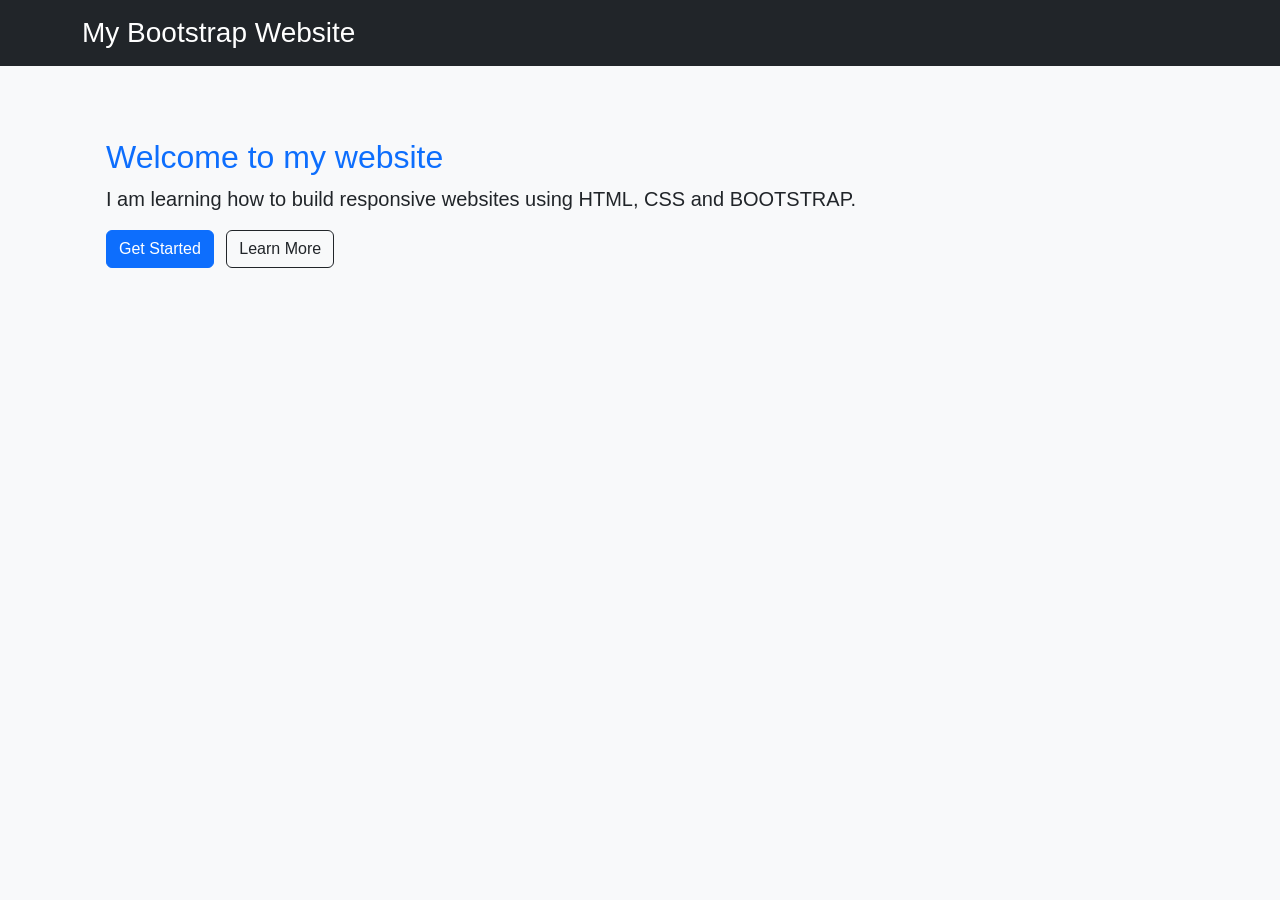
==== index.html @ d1cebd3c "practice bootstrap containers, spacing and buttons" ====
<!DOCTYPE html>
<html lang="en">
<head>
    <meta charset="UTF-8">
    <meta name="viewport" content="width=device-width, initial-scale=1.0">
    <title>bootstrap-learning</title>

    <!-- bootstrap css -->
    <link href="https://cdn.jsdelivr.net/npm/bootstrap@5.0.2/dist/css/bootstrap.min.css" rel="stylesheet" integrity="sha384-EVSTQN3/azprG1Anm3QDgpJLIm9Nao0Yz1ztcQTwFspd3yD65VohhpuuCOmLASjC" crossorigin="anonymous">

    <!-- custom css -->
     <link rel="stylesheet" href="style.css">

</head>
<body>
    <header class="bg-dark text-white py-3">
        <div class="container ">
            <h1 class="h3 mb-0">My Bootstrap Website</h1>
        </div>
    </header>
    <main class="container my-5">
        <section class="p-4 rounded">
            <h2 class="text-primary">Welcome to my website</h2>
            <p class="lead">I am learning how to build responsive websites using HTML, CSS and BOOTSTRAP.</p>

            <button class="btn btn-primary me-2">Get Started</button>
            <button class="btn btn-outline-dark">Learn More</button>
        </section>
    </main>
</body>
</html>
---- style.css ----
* {
    padding: 0;
    margin: 0;
}

body {
    font-family: "poppins", sans-serif;
    background: #f8f9fa;
}

h1 {
    font-weight: 700;
}
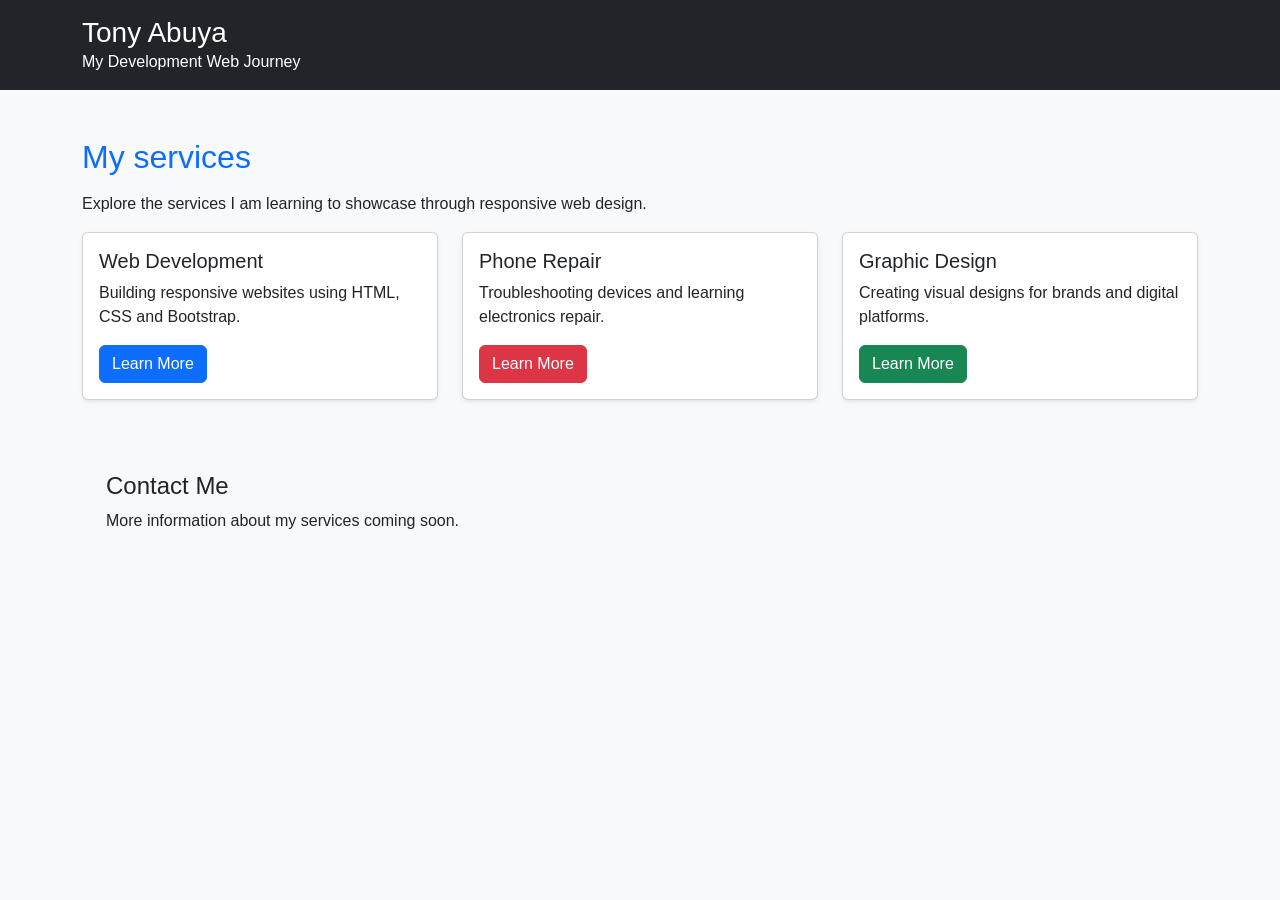
==== commit 93668b25: "Build responsive services grid with bootstrap" ====
--- a/index.html
+++ b/index.html
@@ -13,12 +13,13 @@
 
 </head>
 <body>
-    <header class="bg-dark text-white py-3">
+    <!-- Containers Spacing and Buttons -->
+    <!-- <header class="bg-dark text-white py-3">
         <div class="container ">
             <h1 class="h3 mb-0">My Bootstrap Website</h1>
         </div>
     </header>
-    <main class="container my-5">
+    <main class="container my-5 border">
         <section class="p-4 rounded">
             <h2 class="text-primary">Welcome to my website</h2>
             <p class="lead">I am learning how to build responsive websites using HTML, CSS and BOOTSTRAP.</p>
@@ -26,6 +27,101 @@
             <button class="btn btn-primary me-2">Get Started</button>
             <button class="btn btn-outline-dark">Learn More</button>
         </section>
+    </main> -->
+
+    <!-- Practice Examples -->
+    <!-- <div class="container">
+        <div class="row">
+            <div class="col-6 border">
+                <h1>First column</h1>
+            </div>
+            <div class="col-6 border">
+                <h1>Second column</h1>
+            </div>
+        </div>
+    </div>
+
+    <div class="col-12 col-md-6 col-lg-4 border">
+        <h1 class="h3">My content</h1>
+    </div> -->
+
+    <!-- Responsive Service Section -->
+
+    <header class="bg-dark text-white py-3">
+        <div class="container">
+            <h1 class="h3 mb-0">Tony Abuya</h1>
+            <p class="mb-0">My Development Web Journey</p>
+        </div>
+    </header>
+
+    <main class="container my-5">
+        <section class="mb-5">
+            <h2 class="text-primary mb-3">My services</h2>
+            <p>Explore the services I am learning to showcase
+            through responsive web design.</p>
+
+            <div class="row g-4">
+                <div class="col-12 col-md-6 col-lg-4">
+                <div class="card h-100 shadow-sm">
+                    <div class="card-body">
+                        <h3 class="h5 card-title">
+                            Web Development
+                        </h3>
+                        <p class="card-text">
+                            Building responsive websites using
+                            HTML, CSS and Bootstrap.
+                        </p>
+                        <a href="#contact"
+                           class="btn btn-primary">
+                            Learn More
+                        </a>
+                    </div>
+                </div>
+            
+            </div>
+
+            <div class="col-12 col-md-6 col-lg-4">
+                <div class="card h-100 shadow-sm">
+                    <div class="card-body">
+                            <h3 class="h5 card-tittle">
+                                Phone Repair
+                            </h3>
+                            <p class="card-text">
+                                Troubleshooting devices and learning electronics repair.
+                            </p>
+                            <a href="#contact" class="btn btn-danger">
+                                Learn More
+                            </a>
+                    </div>
+                </div>
+
+            </div>
+
+            <div class="col-12 col-md-6 col-lg-4">
+                <div class="card h-100 shadow-sm">
+                    <div class="card-body">
+                        <h3 class="h5 card-title">
+                            Graphic Design
+                        </h3>
+                        <p class="card-text">
+                            Creating visual designs for brands
+                            and digital platforms.
+                        </p>
+                        <a href="#contact"
+                           class="btn btn-success">
+                            Learn More
+                        </a>
+                    </div>
+                </div>
+            </div>
+            </div>
+        </section>
+        <section id="contact" class="bg-light rounded p-4">
+            <h2 class="h4">Contact Me</h2>
+            <p class="mb-0">
+                More information about my services coming soon.
+            </p>
+        </section>
     </main>
 </body>
 </html>
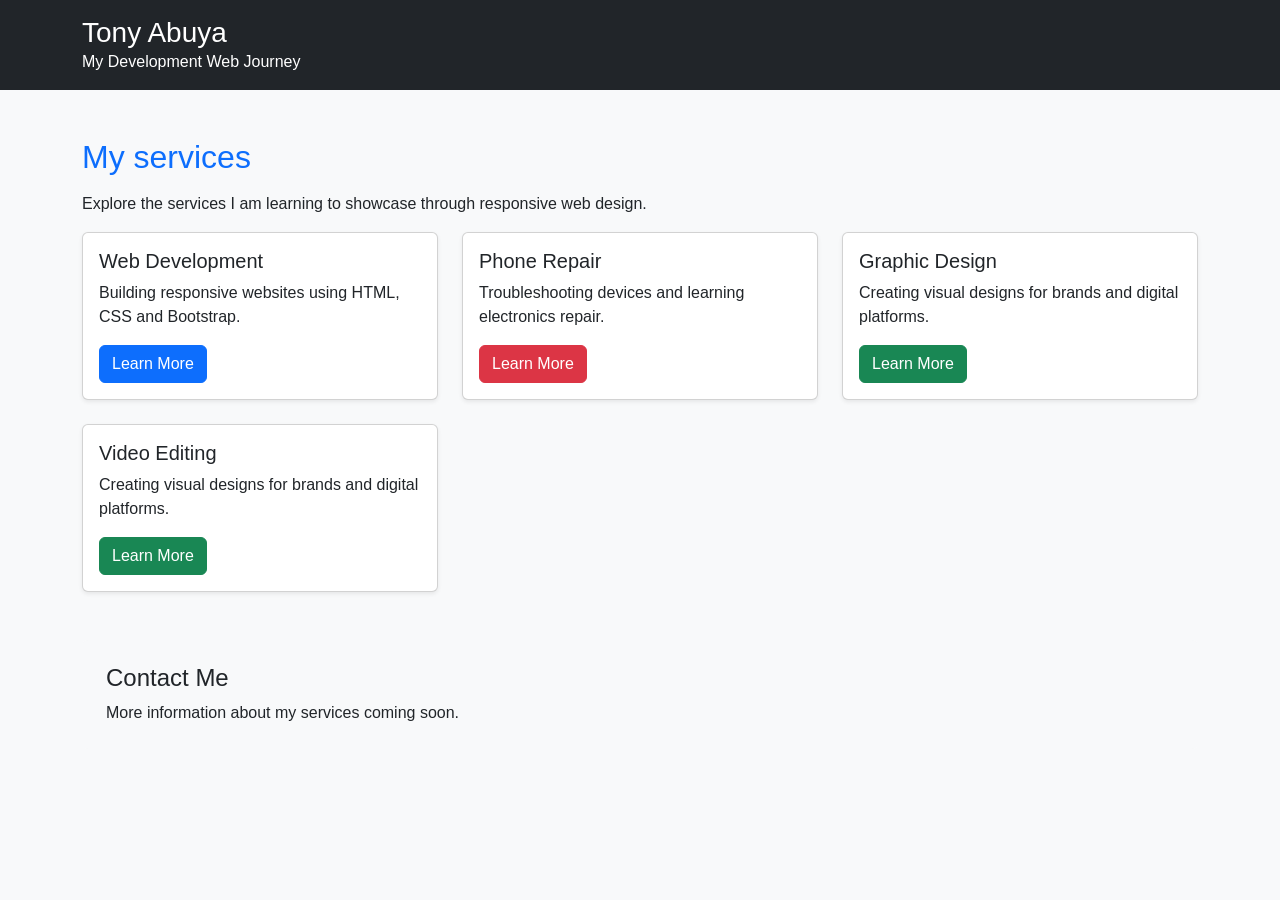
==== commit 0e03cd95: "Update the index and row file" ====
--- a/index.html
+++ b/index.html
@@ -114,6 +114,23 @@
                     </div>
                 </div>
             </div>
+            <div class="col-12 col-md-6 col-lg-4">
+                <div class="card h-100 shadow-sm">
+                    <div class="card-body">
+                        <h3 class="h5 card-title">
+                            Video Editing
+                        </h3>
+                        <p class="card-text">
+                            Creating visual designs for brands
+                            and digital platforms.
+                        </p>
+                        <a href="#contact"
+                           class="btn btn-success">
+                            Learn More
+                        </a>
+                    </div>
+                </div>
+            </div>
             </div>
         </section>
         <section id="contact" class="bg-light rounded p-4">
--- a/style.css
+++ b/style.css
@@ -10,4 +10,23 @@
 
 h1 {
     font-weight: 700;
+}
+.card r{
+    background: transparent;
+    color: #f8f9fa;
+    transition: all 0.3s ease;
+}
+.card:hover{
+    transform: translateY(-5px);
+    box-shadow: 4px 4px 15px 1px rgba(255,255,255,0.75);
+    box-shadow: -2px 2px 6px 1px rgba(255,255,255,0.75);
+    -webkit-box-shadow: -2px 2px 6px 1px rgba(255,255,255,0.75);
+    -moz-box-shadow: -2px 2px 6px 1px rgba(255,255,255,0.75);
+}
+.row i{
+    font-size: 25px;
+}
+.My-services{
+    padding: 10px 0;
+    background: black;
 }
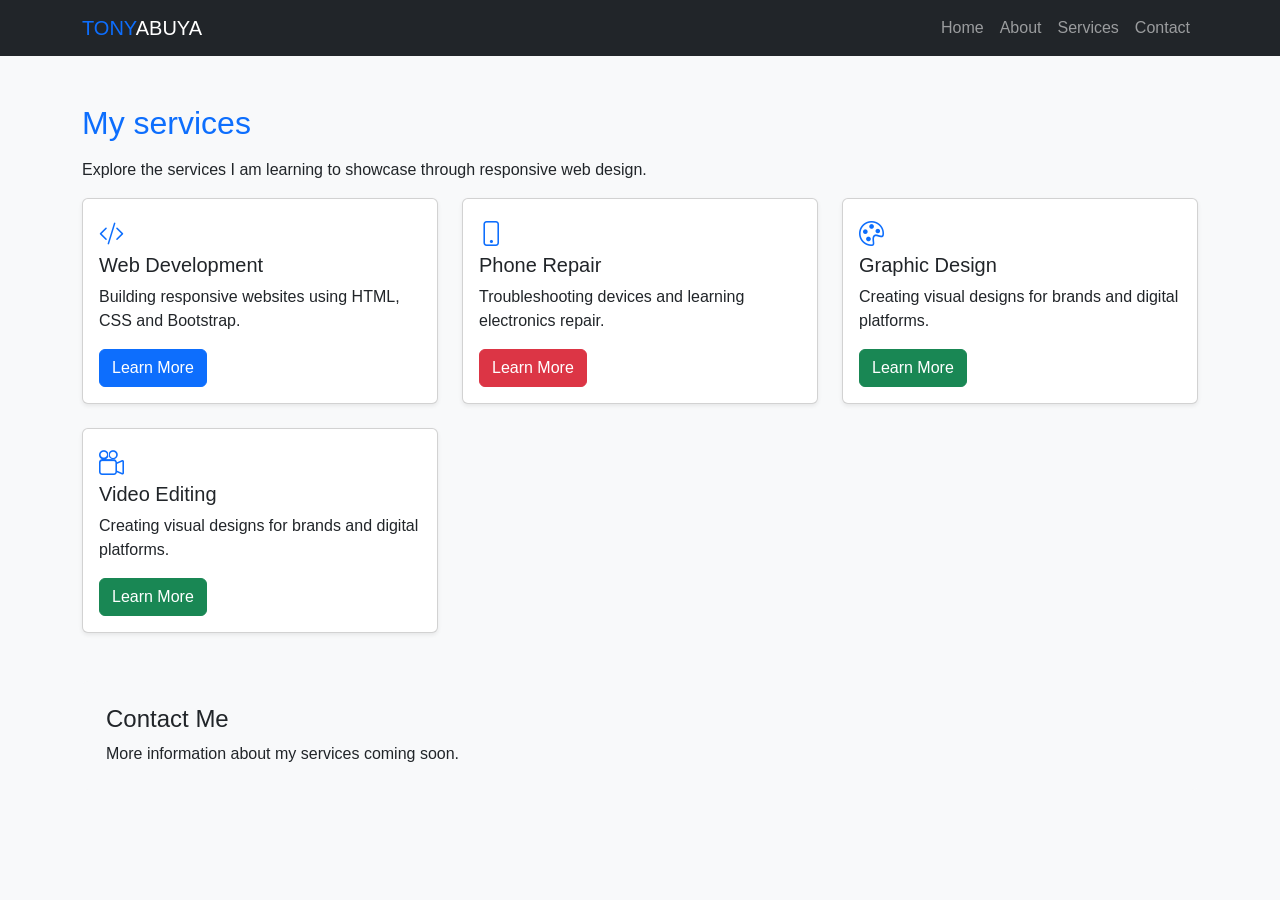
==== commit d2975260: "update index and delete unnecessary files" ====
--- a/index.html
+++ b/index.html
@@ -7,6 +7,10 @@
 
     <!-- bootstrap css -->
     <link href="https://cdn.jsdelivr.net/npm/bootstrap@5.0.2/dist/css/bootstrap.min.css" rel="stylesheet" integrity="sha384-EVSTQN3/azprG1Anm3QDgpJLIm9Nao0Yz1ztcQTwFspd3yD65VohhpuuCOmLASjC" crossorigin="anonymous">
+     <!-- bootstrap icons link  -->
+    <link rel="stylesheet" href="https://cdn.jsdelivr.net/npm/bootstrap-icons@1.13.2/font/bootstrap-icons.min.css">
+    <!-- main css  -->
+    <link rel="stylesheet" href="style.css">
 
     <!-- custom css -->
      <link rel="stylesheet" href="style.css">
@@ -47,12 +51,39 @@
 
     <!-- Responsive Service Section -->
 
-    <header class="bg-dark text-white py-3">
+
+    <nav class="navbar navbar-expand-sm bg-dark navbar-dark">
+        <div class="container">
+            <a class="navbar-brand" href="#"><span class="text-primary">TONY</span>ABUYA</a>
+            <button class="navbar-toggler" 
+                    type="button"            
+                    data-bs-toggle="collapse" data-bs-target="#collapsibleNavbar">
+                <span class="navbar-toggler-icon"></span>
+            </button>
+            <div class="collapse navbar-collapse" id="collapsibleNavbar">
+                <ul class="navbar-nav ms-auto">
+                    <li class="nav-item">
+                        <a class="nav-link" href="#">Home</a>
+                    </li>
+                    <li class="nav-item">
+                        <a class="nav-link" href="#">About</a>
+                    </li>
+                    <li class="nav-item">
+                        <a class="nav-link" href="#">Services</a>
+                    </li>
+                    <li class="nav-item">
+                        <a class="nav-link" href="#">Contact</a>
+                    </li>
+                </ul>
+            </div>
+        </div>
+    </nav>
+    <!-- <header class="bg-dark text-white py-3">
         <div class="container">
             <h1 class="h3 mb-0">Tony Abuya</h1>
             <p class="mb-0">My Development Web Journey</p>
         </div>
-    </header>
+    </header> -->
 
     <main class="container my-5">
         <section class="mb-5">
@@ -64,6 +95,7 @@
                 <div class="col-12 col-md-6 col-lg-4">
                 <div class="card h-100 shadow-sm">
                     <div class="card-body">
+                        <i class="bi bi-code-slash text-primary fw-bold"></i>
                         <h3 class="h5 card-title">
                             Web Development
                         </h3>
@@ -83,6 +115,7 @@
             <div class="col-12 col-md-6 col-lg-4">
                 <div class="card h-100 shadow-sm">
                     <div class="card-body">
+                            <i class="bi bi-phone text-primary"></i>
                             <h3 class="h5 card-tittle">
                                 Phone Repair
                             </h3>
@@ -100,6 +133,7 @@
             <div class="col-12 col-md-6 col-lg-4">
                 <div class="card h-100 shadow-sm">
                     <div class="card-body">
+                                <i class="bi bi-palette text-primary"></i>
                         <h3 class="h5 card-title">
                             Graphic Design
                         </h3>
@@ -117,6 +151,7 @@
             <div class="col-12 col-md-6 col-lg-4">
                 <div class="card h-100 shadow-sm">
                     <div class="card-body">
+                        <i class="bi bi-camera-reels text-primary"></i>
                         <h3 class="h5 card-title">
                             Video Editing
                         </h3>
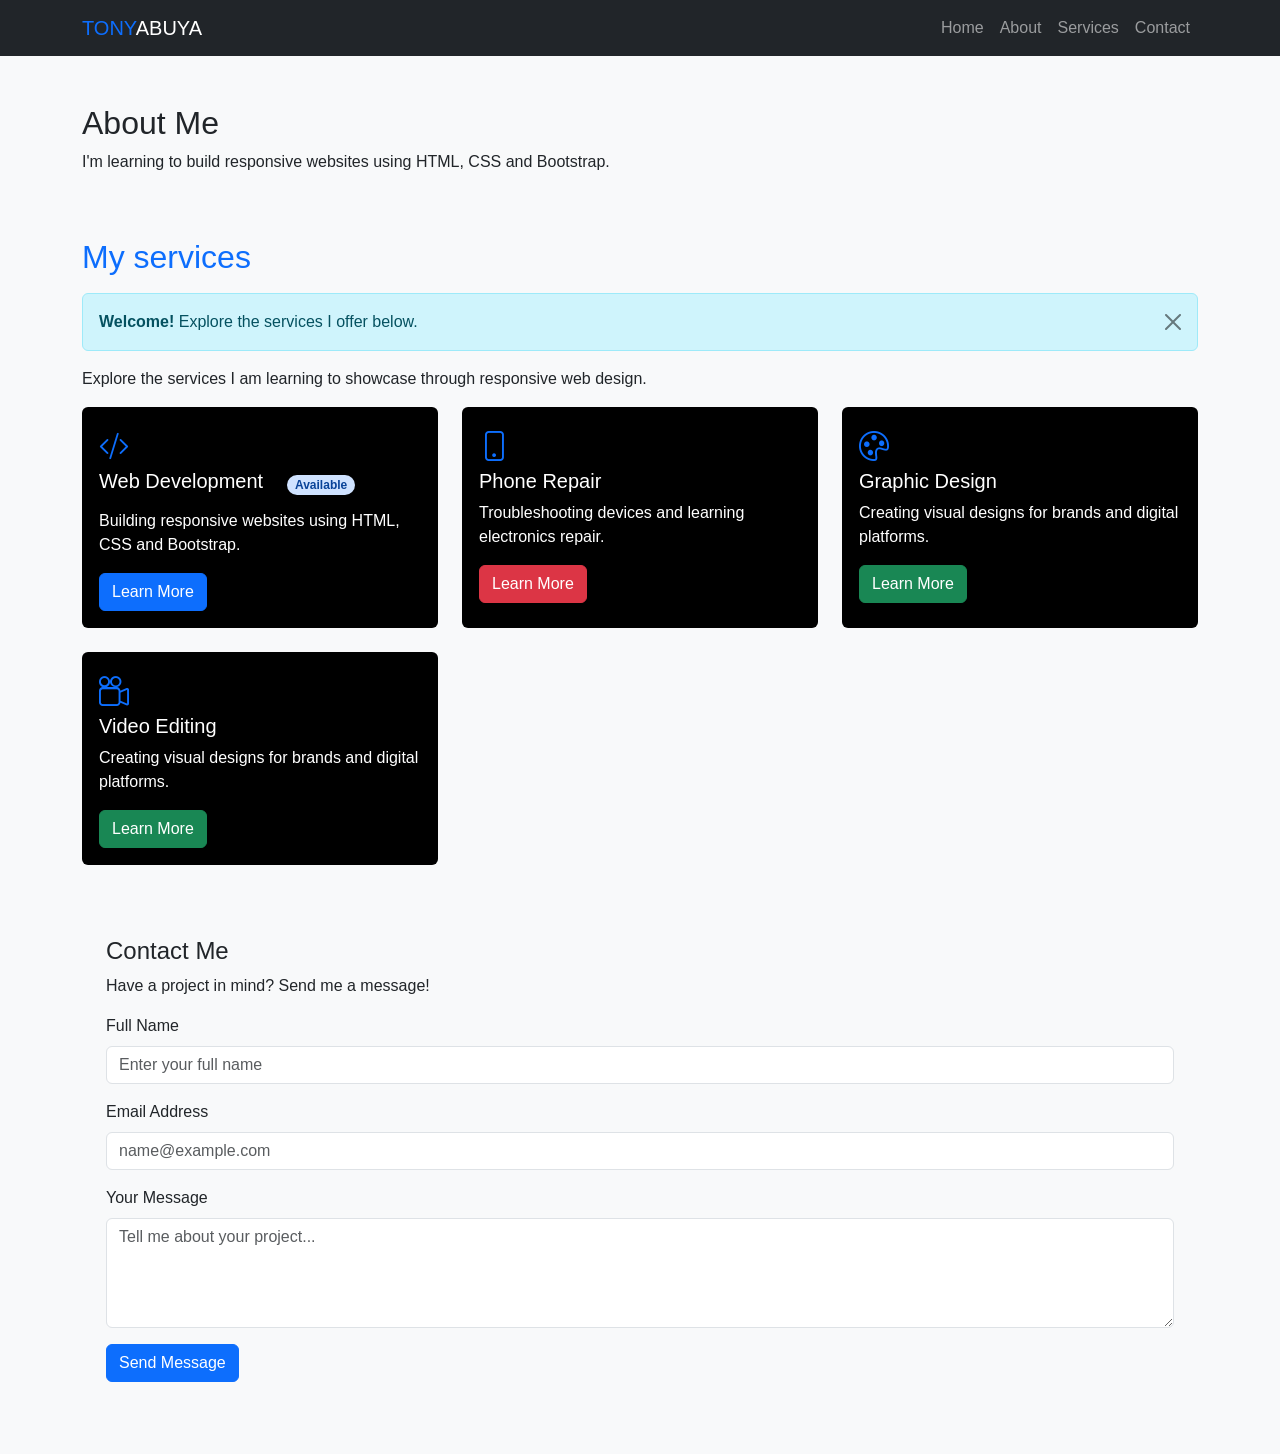
==== commit c97d5642: "Add bootstrap contact form, badge and success alert" ====
--- a/index.html
+++ b/index.html
@@ -12,46 +12,10 @@
     <!-- main css  -->
     <link rel="stylesheet" href="style.css">
 
-    <!-- custom css -->
-     <link rel="stylesheet" href="style.css">
-
 </head>
 <body>
-    <!-- Containers Spacing and Buttons -->
-    <!-- <header class="bg-dark text-white py-3">
-        <div class="container ">
-            <h1 class="h3 mb-0">My Bootstrap Website</h1>
-        </div>
-    </header>
-    <main class="container my-5 border">
-        <section class="p-4 rounded">
-            <h2 class="text-primary">Welcome to my website</h2>
-            <p class="lead">I am learning how to build responsive websites using HTML, CSS and BOOTSTRAP.</p>
-
-            <button class="btn btn-primary me-2">Get Started</button>
-            <button class="btn btn-outline-dark">Learn More</button>
-        </section>
-    </main> -->
-
-    <!-- Practice Examples -->
-    <!-- <div class="container">
-        <div class="row">
-            <div class="col-6 border">
-                <h1>First column</h1>
-            </div>
-            <div class="col-6 border">
-                <h1>Second column</h1>
-            </div>
-        </div>
-    </div>
-
-    <div class="col-12 col-md-6 col-lg-4 border">
-        <h1 class="h3">My content</h1>
-    </div> -->
-
-    <!-- Responsive Service Section -->
-
-
+<!-- navsection -->
+    <header>
     <nav class="navbar navbar-expand-sm bg-dark navbar-dark">
         <div class="container">
             <a class="navbar-brand" href="#"><span class="text-primary">TONY</span>ABUYA</a>
@@ -63,42 +27,62 @@
             <div class="collapse navbar-collapse" id="collapsibleNavbar">
                 <ul class="navbar-nav ms-auto">
                     <li class="nav-item">
-                        <a class="nav-link" href="#">Home</a>
-                    </li>
-                    <li class="nav-item">
-                        <a class="nav-link" href="#">About</a>
-                    </li>
-                    <li class="nav-item">
-                        <a class="nav-link" href="#">Services</a>
-                    </li>
-                    <li class="nav-item">
-                        <a class="nav-link" href="#">Contact</a>
+                        <a class="nav-link" href="index.html">Home</a>
+                    </li>
+                    <li class="nav-item">
+                        <a class="nav-link" href="#home">About</a>
+                    </li>
+                    <li class="nav-item">
+                        <a class="nav-link" href="#services">Services</a>
+                    </li>
+                    <li class="nav-item">
+                        <a class="nav-link" href="#contact">Contact</a>
                     </li>
                 </ul>
             </div>
         </div>
     </nav>
-    <!-- <header class="bg-dark text-white py-3">
-        <div class="container">
-            <h1 class="h3 mb-0">Tony Abuya</h1>
-            <p class="mb-0">My Development Web Journey</p>
-        </div>
-    </header> -->
-
-    <main class="container my-5">
-        <section class="mb-5">
+    </header>
+
+
+<!-- About and Service section  -->
+    <main id="home" class="container my-5">
+        <!-- About Section  -->
+        <section>
+            <h1 class="h2">About Me</h1>
+            <p>I'm learning to build responsive websites using HTML, CSS and Bootstrap.</p>
+        </section>
+
+        <!-- Service Section  -->
+
+        <section id="services" class="my-services py-5">
             <h2 class="text-primary mb-3">My services</h2>
+            <!-- Bootstrap alert -->
+            
+            <div class="alert alert-info alert-dismissible fade show" role="alert">
+                <strong>Welcome!</strong> Explore the services I offer below.
+
+                <button type="button" class="btn-close"
+                        data-bs-dismiss="alert"
+                        aria-label="Close"></button>
+            </div>
+
             <p>Explore the services I am learning to showcase
             through responsive web design.</p>
 
             <div class="row g-4">
                 <div class="col-12 col-md-6 col-lg-4">
-                <div class="card h-100 shadow-sm">
+                <div class="card h-100">
                     <div class="card-body">
                         <i class="bi bi-code-slash text-primary fw-bold"></i>
+
+                        <div class="d-flex align-items-center gap-4 mb-2">
                         <h3 class="h5 card-title">
                             Web Development
                         </h3>
+                        <span class="badge rounded-pill badge-custom">Available</span>
+                        </div>
+
                         <p class="card-text">
                             Building responsive websites using
                             HTML, CSS and Bootstrap.
@@ -109,11 +93,10 @@
                         </a>
                     </div>
                 </div>
-            
             </div>
 
             <div class="col-12 col-md-6 col-lg-4">
-                <div class="card h-100 shadow-sm">
+                <div class="card h-100">
                     <div class="card-body">
                             <i class="bi bi-phone text-primary"></i>
                             <h3 class="h5 card-tittle">
@@ -131,9 +114,9 @@
             </div>
 
             <div class="col-12 col-md-6 col-lg-4">
-                <div class="card h-100 shadow-sm">
-                    <div class="card-body">
-                                <i class="bi bi-palette text-primary"></i>
+                <div class="card h-100">
+                    <div class="card-body">
+                        <i class="bi bi-palette text-primary"></i>
                         <h3 class="h5 card-title">
                             Graphic Design
                         </h3>
@@ -149,7 +132,7 @@
                 </div>
             </div>
             <div class="col-12 col-md-6 col-lg-4">
-                <div class="card h-100 shadow-sm">
+                <div class="card h-100">
                     <div class="card-body">
                         <i class="bi bi-camera-reels text-primary"></i>
                         <h3 class="h5 card-title">
@@ -168,12 +151,52 @@
             </div>
             </div>
         </section>
-        <section id="contact" class="bg-light rounded p-4">
+        <section id="contact" class="container p-4">
             <h2 class="h4">Contact Me</h2>
-            <p class="mb-0">
-                More information about my services coming soon.
-            </p>
+            <p>Have a project in mind? Send me a message!</p>
+
+        <!-- success alert: hidden initialy  -->
+            <div id="successAlert" class="alert alert-success alert-dismissible fade show d-none" role="alert">
+                    <strong>Success!</strong> Your message has been submitted successfully.
+
+                    <button type="button" class="btn-close" data-bs-dismiss="alert" aria-label="Close"></button>
+                </div> 
+
+            <!-- contact form  -->
+
+            <form id="contactForm">
+                <!-- name  -->
+                 <div class="mb-3">
+                    <label for="name" class="form-label">Full Name</label>
+                    <input type="text" class="form-control" id="name" placeholder="Enter your full name" required>
+                </div>
+
+                <!-- Email  -->
+                 <div class="mb-3">
+                    <label for="email" class="form-label">Email Address</label>
+                    <input type="email" class="form-control" id="email" name="email" placeholder="name@example.com" required>
+                 </div>
+
+                 <!-- message  -->
+                <div class="mb-3">
+                    <label for="message" class="form-label">Your Message</label>
+                    <textarea class="form-control" name="message" id="message" rows="4" placeholder="Tell me about your project..." required></textarea>
+                </div>
+ 
+                <!-- submit button  -->
+                <button type="submit" class="btn btn-primary">
+                    Send Message
+                </button>
+            </form>
         </section>
     </main>
+
+
+    <!-- Latest compiled JavaScript -->
+    <script src="https://cdn.jsdelivr.net/npm/bootstrap@5.3.8/dist/js/bootstrap.bundle.min.js"></script>
+    <!-- custom js  -->
+
+    <!-- custom JavaScript  -->
+     <script src="main.js"></script>
 </body>
 </html>
--- a/style.css
+++ b/style.css
@@ -7,26 +7,21 @@
     font-family: "poppins", sans-serif;
     background: #f8f9fa;
 }
-
-h1 {
-    font-weight: 700;
-}
-.card r{
-    background: transparent;
-    color: #f8f9fa;
+.card{
+    background: black;
+    color: #fff;
     transition: all 0.3s ease;
 }
 .card:hover{
     transform: translateY(-5px);
-    box-shadow: 4px 4px 15px 1px rgba(255,255,255,0.75);
-    box-shadow: -2px 2px 6px 1px rgba(255,255,255,0.75);
-    -webkit-box-shadow: -2px 2px 6px 1px rgba(255,255,255,0.75);
-    -moz-box-shadow: -2px 2px 6px 1px rgba(255,255,255,0.75);
+    box-shadow: 4px 4px 10px 2px rgba(0,0,0,0.75);
+    -webkit-box-shadow: 4px 4px 10px 2px rgba(0,0,0,0.75);
+    -moz-box-shadow: 4px 4px 10px 2px rgba(0,0,0,0.75);
 }
-.row i{
-    font-size: 25px;
+.my-services i{
+    font-size: 30px;
 }
-.My-services{
-    padding: 10px 0;
-    background: black;
+.badge-custom{
+    background-color: #cfe2ff;
+    color: #084298;
 }
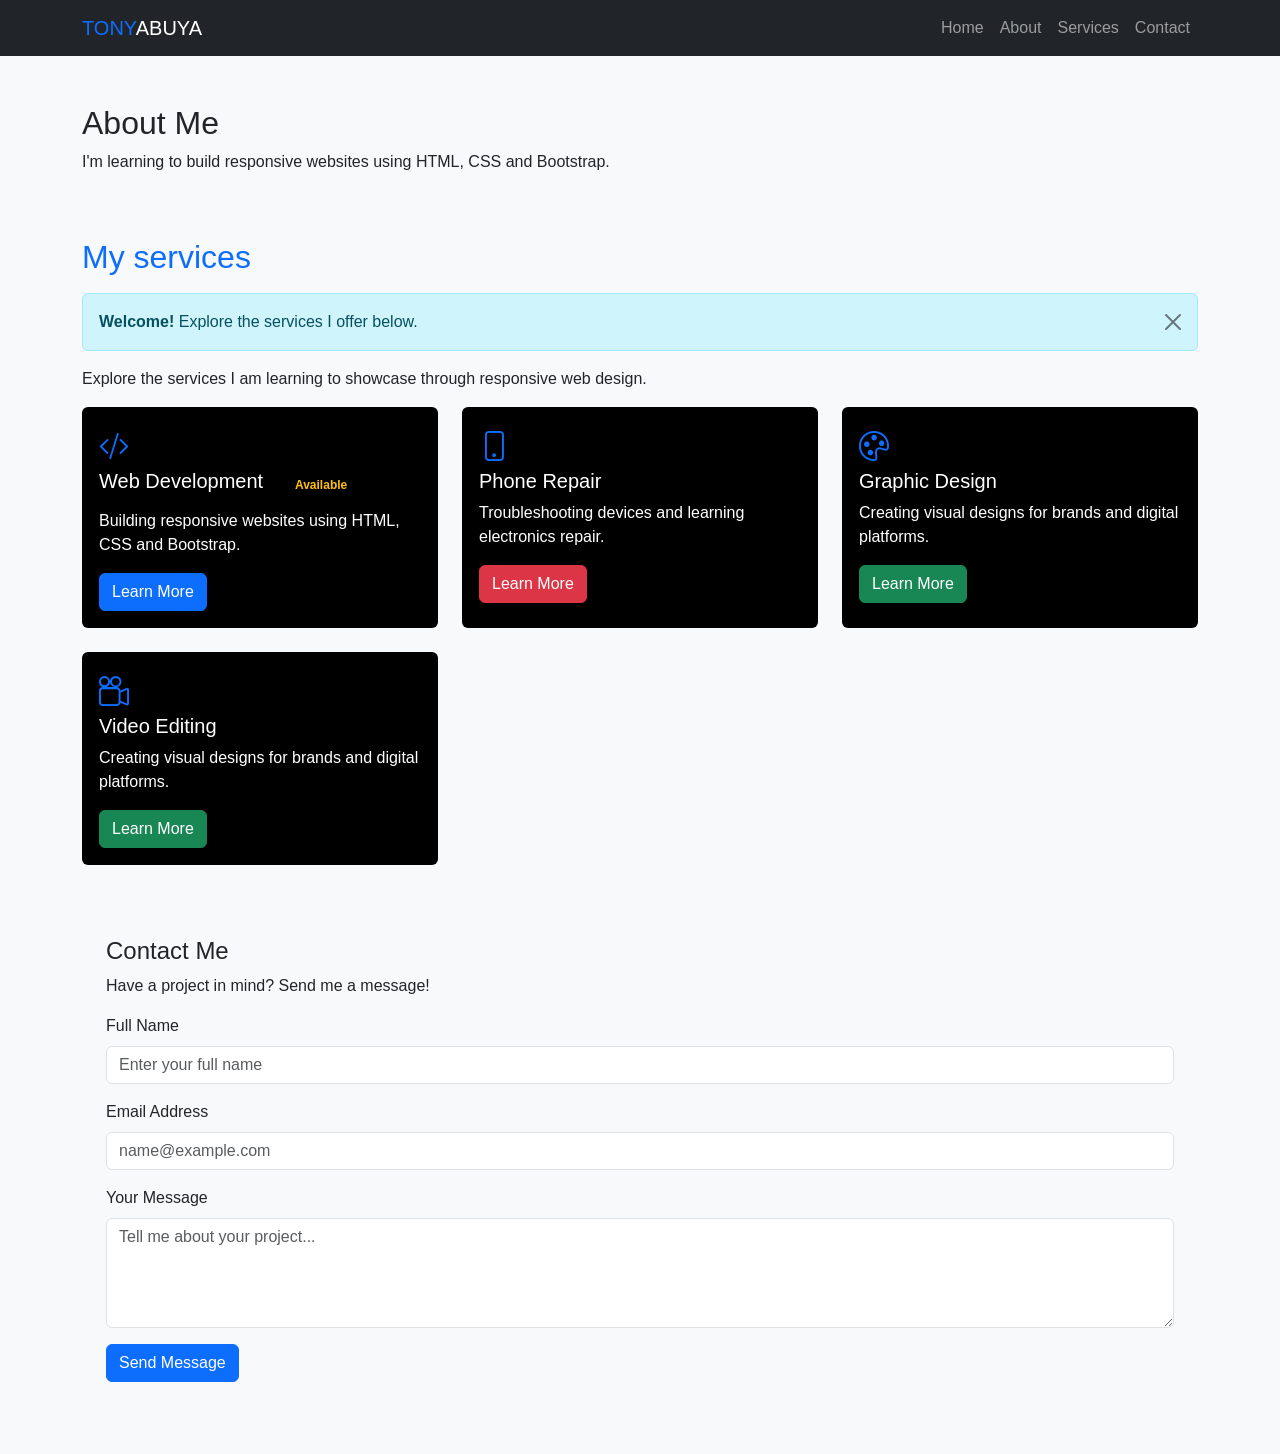
==== commit 05a8cd12: "card and badge" ====
--- a/index.html
+++ b/index.html
@@ -26,7 +26,7 @@
             </button>
             <div class="collapse navbar-collapse" id="collapsibleNavbar">
                 <ul class="navbar-nav ms-auto">
-                    <li class="nav-item">
+                    <li class="nav-item active">
                         <a class="nav-link" href="index.html">Home</a>
                     </li>
                     <li class="nav-item">
@@ -80,7 +80,7 @@
                         <h3 class="h5 card-title">
                             Web Development
                         </h3>
-                        <span class="badge rounded-pill badge-custom">Available</span>
+                        <span class="badge rounded-pill text-warning">Available</span>
                         </div>
 
                         <p class="card-text">
@@ -159,8 +159,8 @@
             <div id="successAlert" class="alert alert-success alert-dismissible fade show d-none" role="alert">
                     <strong>Success!</strong> Your message has been submitted successfully.
 
-                    <button type="button" class="btn-close" data-bs-dismiss="alert" aria-label="Close"></button>
-                </div> 
+                    <button id="closeAlert" type="button" class="btn-close" aria-label="Close"></button>
+            </div> 
 
             <!-- contact form  -->
 
--- a/style.css
+++ b/style.css
@@ -6,6 +6,9 @@
 body {
     font-family: "poppins", sans-serif;
     background: #f8f9fa;
+}
+.nav-link:hover{
+    color: #084298 !important;
 }
 .card{
     background: black;
@@ -24,4 +27,9 @@
 .badge-custom{
     background-color: #cfe2ff;
     color: #084298;
+}
+.card-icon1 i{
+    font-size: 30px;
+    font-weight: 900;
+    color: #084298;
 }
